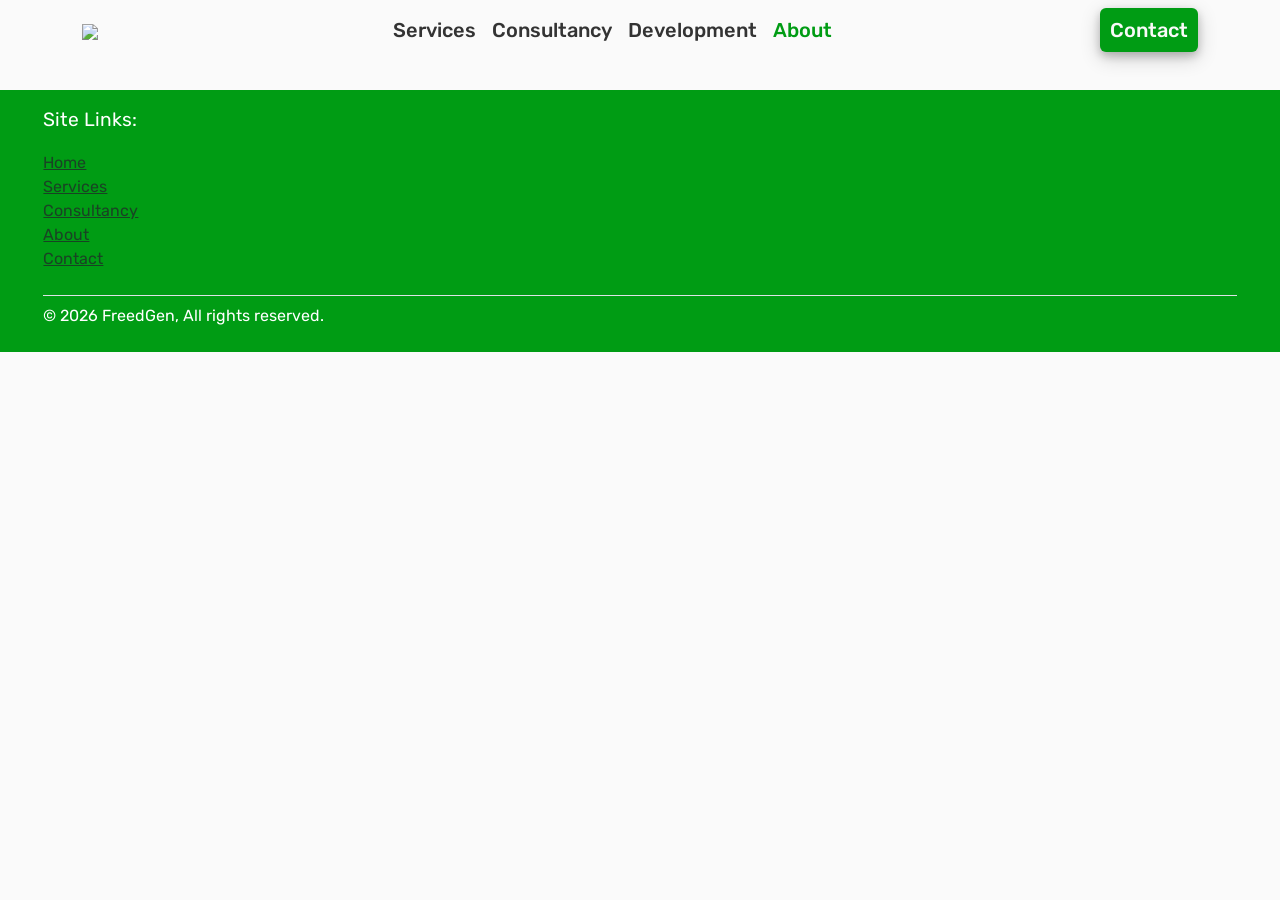
==== about.html @ 91f2dd70 "finish consultancy page" ====
<!doctype html>
<html lang="en">
    <head>
        <!-- Required meta tags -->
        <meta charset="utf-8" />
        <meta
            name="viewport"
            content="width=device-width, initial-scale=1, shrink-to-fit=no"
        />
        <meta
            name="description"
            content="A collaborative spell submission blog."
        />
        <!-- Bootstrap CSS -->

        <link
            href="https://cdn.jsdelivr.net/npm/bootstrap@5.0.2/dist/css/bootstrap.min.css"
            rel="stylesheet"
            integrity="sha384-EVSTQN3/azprG1Anm3QDgpJLIm9Nao0Yz1ztcQTwFspd3yD65VohhpuuCOmLASjC"
            crossorigin="anonymous"
        />
        <script
            src="https://cdn.jsdelivr.net/npm/bootstrap@5.0.2/dist/js/bootstrap.bundle.min.js"
            integrity="sha384-MrcW6ZMFYlzcLA8Nl+NtUVF0sA7MsXsP1UyJoMp4YLEuNSfAP+JcXn/tWtIaxVXM"
            crossorigin="anonymous"
        ></script>
        <!--Favicon-->
        <link
            rel="apple-touch-icon"
            sizes="180x180"
            href="static/images/apple-touch-icon.png"
        />
        <link
            rel="icon"
            type="image/png"
            sizes="32x32"
            href="static/images/favicon-32x32.png"
        />
        <link
            rel="icon"
            type="image/png"
            sizes="16x16"
            href="static/images/favicon-16x16.png"
        />
        <link rel="manifest" href="/site.webmanifest" />
        <!-- Google fonts-->
        <link rel="preconnect" href="https://fonts.googleapis.com" />
        <link rel="preconnect" href="https://fonts.gstatic.com" crossorigin />
        <link
            href="https://fonts.googleapis.com/css2?family=Irish+Grover&family=Old+Standard+TT:ital,wght@0,400;0,700;1,400&display=swap"
            rel="stylesheet"
        />
        <link rel="preconnect" href="https://fonts.googleapis.com" />
        <link rel="preconnect" href="https://fonts.gstatic.com" crossorigin />
        <link
            href="https://fonts.googleapis.com/css2?family=Rubik:ital,wght@0,300..900;1,300..900&display=swap"
            rel="stylesheet"
        />
        <!-- Custom CSS-->
        <link rel="stylesheet" href="assets/css/style.css" />

        <title>FreedGen</title>
    </head>
    <!-- SITE BODY -->
    <body>
        <header class="site-header">
            <!-- NAV BAR -->
            <nav id="navigation" class="navbar navbar-expand-md sticky-top">
                <div class="container">
                    <!-- LOGO -->
                    <a class="navbar-brand me-4" href="index.html">
                        <img
                            class="logo-img"
                            src="https://res.cloudinary.com/dfm2di4ln/image/upload/v1775483768/FreedGenLogo_hlcqdc.png"
                        />
                    </a>
                    <button
                        class="navbar-toggler"
                        type="button"
                        data-bs-toggle="collapse"
                        data-bs-target="#navbarToggle"
                    >
                        <span style="font-size: 2rem; color: #28a745">☰</span>
                    </button>
                    <!-- LEFT SIDE NAV -->
                    <div class="collapse navbar-collapse" id="navbarToggle">
                        <div class="navbar-nav me-auto h5">
                            <a class="nav-item nav-link" href="services.html"
                                >Services</a
                            >
                            <a class="nav-item nav-link" href="consultancy.html"
                                >Consultancy</a
                            >
                            <a class="nav-item nav-link" href="development.html"
                                >Development</a
                            >
                            <a class="nav-item nav-link current-page" href="about.html"
                                >About</a
                            >
                        </div>
                        <!-- RIGHT SIDE NAV -->
                        <div class="navbar-nav">
                            <a
                                href="contact.html"
                                class="contact-button text-decoration-none shadow-contact rounded h5 mx-auto my-auto"
                                >Contact</a
                            >
                        </div>
                    </div>
                </div>
            </nav>
        </header>

        

        <!-- FOOTER -->
        <div class="container" id="footer-container">
            <footer class="py-3 mx-auto" id="footer-container-secondary">
                <div class="row">
                    <div class="col-6 col-md-3 mb-3">
                        <!-- SITE LINKS -->
                        <p class="footer-link-heading">Site Links:</p>
                        <ul class="nav flex-column">
                            <li class="nav-item">
                                <a
                                    href="index.html"
                                    class="nav-link-footer p-0 text-body-secondary"
                                    >Home</a
                                >
                            </li>
                            <li class="nav-item">
                                <a
                                    href="services.html"
                                    class="nav-link-footer p-0 text-body-secondary"
                                    >Services</a
                                >
                            </li>
                            <li class="nav-item">
                                <a
                                    href="consultancy.html"
                                    class="nav-link-footer p-0 text-body-secondary"
                                    >Consultancy</a
                                >
                            </li>
                            <li class="nav-item">
                                <a
                                    href="about.html"
                                    class="nav-link-footer p-0 text-body-secondary"
                                    >About</a
                                >
                            </li>
                            <li class="nav-item">
                                <a
                                    href="contact.html"
                                    class="nav-link-footer p-0 text-body-secondary"
                                    >Contact</a
                                >
                            </li>
                        </ul>
                    </div>

                    <!-- SOCIAL MEDIA LINKS -->
                    <div class="col-md-3 offset-md-6 mb-3">
                        <ul class="list-unstyled d-flex mx-2" id="social-icons">
                            <li class="m-3">
                                <a
                                    href="https://facebook.com/"
                                    target="_blank"
                                    rel="noopener"
                                    aria-label="Facebook"
                                >
                                    <i class="fa-brands fa-facebook"></i
                                ></a>
                            </li>
                            <li class="m-3">
                                <a
                                    href="https://twitter.com/"
                                    target="_blank"
                                    aria-label="Twitter"
                                >
                                    <i class="fa-brands fa-x-twitter"></i
                                ></a>
                            </li>
                            <li class="m-3">
                                <a
                                    href="https://instagram.com/"
                                    target="_blank"
                                    aria-label="Visit our Instagram page (opens in a new tab)"
                                >
                                    <i class="fa-brands fa-instagram"></i
                                ></a>
                            </li>
                        </ul>
                    </div>
                </div>
                <!-- COPYRIGHT -->
                <div
                    class="d-flex flex-column flex-sm-row justify-content-between py-2 my-2 border-top"
                    id="footer-container-last"
                >
                    <p>&copy; 2026 FreedGen, All rights reserved.</p>
                </div>
            </footer>
        </div>

        <!-- jQuery first, then Popper.js, then Bootstrap JS -->
        
        <script src="assets/js/home.js"></script>
        <!-- FONT AWESOME SCRIPT -->
        <script
            src="https://kit.fontawesome.com/f514539dfd.js"
            crossorigin="anonymous"
        ></script>
    </body>
</html>
---- assets/css/style.css ----
/* ------ Base styling ------ */
body {
  min-height: 100vh;
  display: flex;
  flex-direction: column;
  background: #fafafa;
  color: #333333;
  font-family: "rubik", sans-serif;
}

.current-page {
  color: #009C14 !important;
}

.shadow-effect {
  box-shadow: 0 4px 8px 0 rgba(0, 0, 0, 0.4), 0 6px 20px 0 rgba(0, 0, 0, 0.19);
}

.shadow-contact {
  box-shadow: 0 4px 8px 0 rgba(0, 0, 0, 0.2), 0 6px 20px 0 rgba(0, 0, 0, 0.19);
}

.navbar-brand {
  width: 25%;
}

.logo-img {
    width: 100%;
    height: auto;
}

.logo-img:hover {
    transform: translateY(-2px);
}

@media (max-width: 768px) {
  .navbar-brand {
    width: 75%;   /* make it wider */
    max-width: 100%;
  }
}

.navbar-toggler {
    color:#009C14;
}

main {
  flex-grow: 1;
}

/* -------- Nav bar -------- */
#navigation {
  background-color: #fafafa;
}

ul {
  margin: 0;
}

.site-header .navbar-nav .nav-link {
  color: #333333;
}

.site-header .navbar-nav .nav-link:hover {
  color: #009C14;
}

.nav-link.active {
  text-decoration: underline;
}

.white-text {
  color: #333333;
}

/* -------- BUTTONS ---------- */
.contact-button, .request-button {
    background-color: #009C14;
    color: #fafafa;
    border: none;
    padding: 10px;
}

.request-button:hover, .contact-button:hover {
  background-color: #218838;
  transform: translateY(-2px);
  text-decoration: none;
  color: #fafafa;
}

.service-button {
    background-color: #333333;
    border: none;
    padding: 10px;
    color: #fafafa;

}

.service-button:hover {
    background-color: #2b2b2b;
    transform: translateY(-2px);
    text-decoration: none;
    color: #fafafa;
}


/* -------- PAGE TITLES -------- */
.blog-title,
.about-title,
.home-title,
.user-posts-title {
  font-size: 1.6rem;
}

/* -------- HOME PAGE -------- */

/* Slideshow container */
.slideshow-container {

  position: relative;
}

/* Hide the images by default */
.mySlides {
  display: none;
}

.hero-img-wrapper {
    position: relative;
    width: 100%;
    height: 40vh;
    overflow: hidden; /* 🔥 prevents spill */
}


.overlay {
  position: absolute;
  top: 0;
  bottom: 0;
  left: 0;
  right: 0;
  height: 100%;
  width: 100%;
  transition: .3s ease;
  background-color: rgba(0, 0, 0, 0.5);
}

.overlay-2 {
  position: absolute;
  top: 0;
  left: 0;

  height: 100%;
  width: 100%;
  background-color: rgba(0, 0, 0, 0.5);
}

.mySlides img {
  aspect-ratio: initial;
  overflow: hidden;
  object-fit: cover;
}

.fade {
  top: 0;
  -webkit-animation-name: fade;
  -webkit-animation-iteration-count: infinite;
  -webkit-animation-duration: 6s;
  animation-name: fade;
  animation-iteration-count: infinite;
  animation-duration: 6s;
}

@keyframes fade {
  0% {
    opacity: .6;
  }

  20% {
    opacity: 1;
  }

  33% {
    opacity: 1;
  }

  53% {
    opacity: 1;
  }

  100% {
    opacity: .5;
  }
}

/* Text overlay */
.welcome-text {
  color: #fafafa;
  text-align: center;
  position: absolute;
  top: 40%;
  left: 50%;
  transform: translate(-50%, -50%);
}

.hero-text {
    position: absolute;
    top: 50%;
    left: 50%;
    transform: translate(-50%, -50%) translateY(20px);

    color: white;
    text-align: center;

    opacity: 0;
    animation: fadeSlideUp 1.2s ease forwards;
    animation-delay: 0.5s;
}

/* Optional: style text */
.hero-text h2 {
    font-size: 2rem;
    font-weight: 600;
}

.hero-text p {
    font-size: 1.2rem;
    opacity: 0.9;
}

/* Animation */
@keyframes fadeSlideUp {
    to {
        opacity: 1;
        transform: translate(-50%, -50%) translateY(0);
    }
}

.welcome-text h2 {
  font-size: 38px;
}

.welcome-text p {
  font-size: 24px;
}

@media (max-width: 768px) {
  .welcome-text h2 {
    font-size: 6vw;   /* scales with screen width */
  }

  .welcome-text p {
    font-size: 4vw;
  }
}

.welcome-text a {
  text-decoration: none;
  color: #fafafa;
}

.welcome-text a:hover {
  color: #009C14;
}

/* ----------GALLERY ---------------*/

.gallery-img {
  width: 100%;
  height: 200px;          /* fixed height */
  object-fit: cover;      /* crops image without stretching */
  display: block;
  transition: transform 0.3s ease, z-index 0s;
  position: relative;     /* needed for z-index */
  z-index: 0;             /* base layer */
}

.gallery-img:hover {
  transform: scale(1.3); /* zoom in */
  z-index: 10;             /* bring to top on hover */
}

/* -------- CONSULTANCY PAGE -------- */

.card-container {
  background-color: rgba(51, 51, 51, 0.7);
}

.card-container h2 {
  color:#fafafa;
}

/* -------- ABOUT PAGE -------- */

/* Flip card styling */
.flip-card {
  background-color: transparent;
  width: inherit;
  height: 400px;
  perspective: 1000px;
}

/* This container is needed to position the front and back side */
.flip-card-inner {
  position: relative;
  width: inherit;
  height: 100%;
  text-align: center;
  transition: transform 0.8s;
  transform-style: preserve-3d;
}

/* Do an horizontal flip when you move the mouse over */
.flip-card:hover .flip-card-inner {
  transform: rotateY(180deg);
}

/* Position the front and back side */
.flip-card-front,
.flip-card-back {
  position: absolute;
  width: inherit;
  height: 100%;
  -webkit-backface-visibility: hidden;
  /* Safari */
  backface-visibility: hidden;
}

/* Style the front side (fallback if image is missing) */
.flip-card-front {
  color: black;
}

/* Style the back side */
.flip-card-back {
  background-color: rgb(146, 61, 67);
  color: white;
  transform: rotateY(180deg);
  height: 100%;
  align-content: space-around;
  width: 80%;
  margin: 0 10% 0 10%;
}

.flip-card-back h2 {
  font-size: 22px;
}

.flip-card-back p {
  font-size: 14px;
}

/* -------- BLOG PAGE -------- */
.content-section,
.blog-content-section {
  background: rgb(255, 211, 211);
  padding: 10px 20px;
  border: 1px solid #dddddd;
  border-radius: 3px;
  margin-bottom: 20px;
}

.blog-content-section {
  min-height: 95%;
}

.blog-photo {
  object-fit: cover;
  overflow: hidden;
}

.article-title {
  color: #333333;
  font-size: 20px;
}

a.article-title:hover {
  color: #993e50;
  text-decoration: none;
}

.pagination-buttons {
  background-color: #6e2937;
  color: #fafafa;
}

.pagination-buttons:hover {
  background-color: rgb(161, 97, 102);
  color: #fafafa;
}

/* Blog content */
.article-content {
  white-space: pre-line;
}

.article-metadata {
  padding-bottom: 1px;
}

.article-metadata a:hover {
  text-decoration: none;
}

/* -------- REGISTER PAGE -------- */
#hint_id_username,
#hint_id_password1,
#hint_id_password2 {
  color: black !important;
}

.member-text a {
  color: rgb(160, 31, 85);
  text-decoration: underline;
}

/* -------- POST DETAIL -------- */
/* user profile image */
.account-img {
  height: 125px;
  width: 125px;
  object-fit: cover;
  overflow: hidden;
}

.blog-post-image {
  object-fit: cover;
  overflow: hidden;
  width: 60vh;
  height: 100%;
}

.author-text {
  color: blue;
}

.back-text {
  background-color: #6e2937;
}

.back-text a {
  color: white;
}

.back-text a:hover {
  color: #6e2937;
}

.back-text:hover {
  background-color: #f3baba;
}

.blog-content-text {
  max-width: 100%;
}



/* Hides form until button is clicked */
#update-form {
  display: none;
}

#update-btn:hover {
  background-color: rgb(146, 61, 67);
  color: #fafafa;
}

/* Button to submit changes */
.submit-btn:hover {
  background-color: rgb(161, 97, 102);
  color: #fafafa;
}

.submit-btn {
  background-color: rgb(146, 61, 67);
  color: #fafafa;
}

/* -------- FOOTER -------- */
#footer-container {
  background-color: #009C14;
  color: #fff;
  max-width: 100%;
  margin-top: 30px;
}

#footer-container-secondary {
  padding-bottom: 0 !important;
  max-width: 95%;
}

#footer-container-last {
  align-items: center;
  margin-bottom: 0 !important;
}

.footer-link-heading {
  font-size: 1.2rem;
}

.nav-link-footer {
  color: #fafafa;
}

.nav-link-footer:hover {
  color: #fafafa;
}

/* Social media links */
#social-icons li {
  font-size: 2rem;
  color: #fafafa;
}

#social-icons li a i {
  color: #fafafa;
}

#social-icons li a:hover {
  color: #aaaaaa;
}
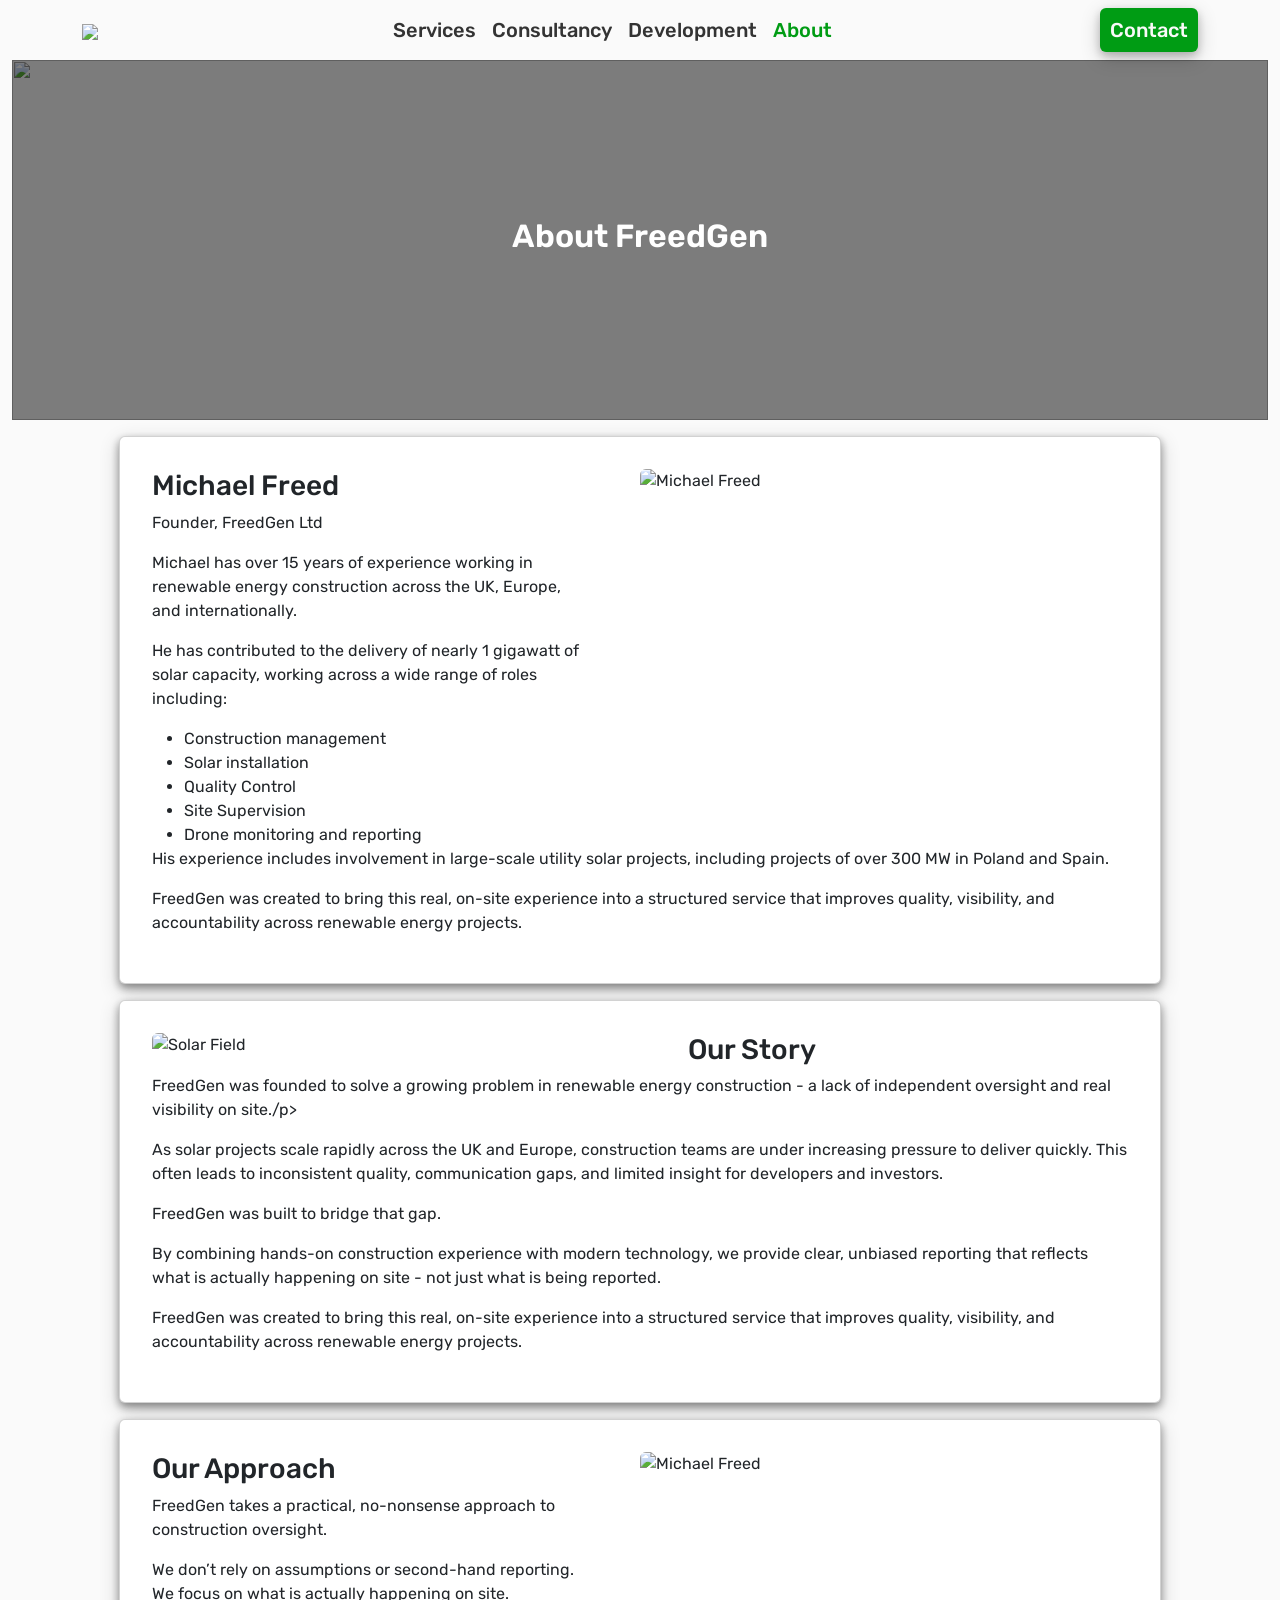
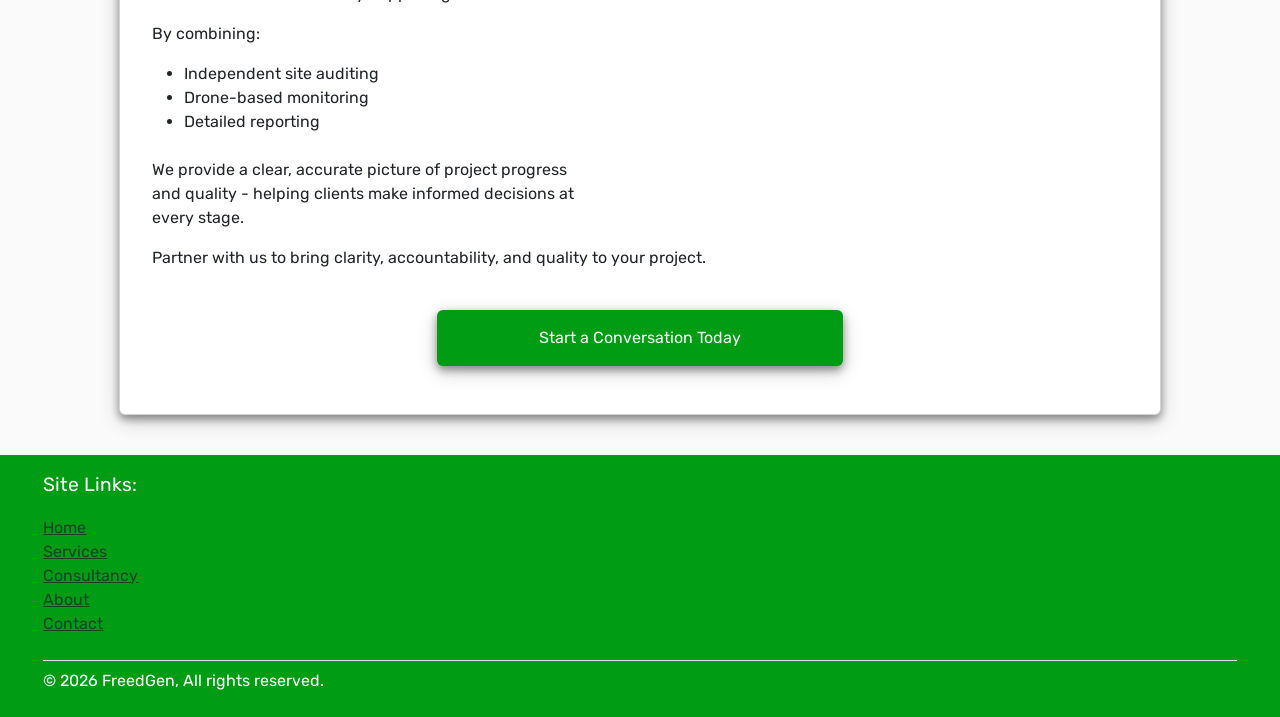
==== commit b21a2f6c: "about page" ====
--- a/about.html
+++ b/about.html
@@ -1,215 +1,300 @@
 <!doctype html>
 <html lang="en">
-    <head>
-        <!-- Required meta tags -->
-        <meta charset="utf-8" />
-        <meta
-            name="viewport"
-            content="width=device-width, initial-scale=1, shrink-to-fit=no"
-        />
-        <meta
-            name="description"
-            content="A collaborative spell submission blog."
-        />
-        <!-- Bootstrap CSS -->
-
-        <link
-            href="https://cdn.jsdelivr.net/npm/bootstrap@5.0.2/dist/css/bootstrap.min.css"
-            rel="stylesheet"
-            integrity="sha384-EVSTQN3/azprG1Anm3QDgpJLIm9Nao0Yz1ztcQTwFspd3yD65VohhpuuCOmLASjC"
-            crossorigin="anonymous"
-        />
-        <script
-            src="https://cdn.jsdelivr.net/npm/bootstrap@5.0.2/dist/js/bootstrap.bundle.min.js"
-            integrity="sha384-MrcW6ZMFYlzcLA8Nl+NtUVF0sA7MsXsP1UyJoMp4YLEuNSfAP+JcXn/tWtIaxVXM"
-            crossorigin="anonymous"
-        ></script>
-        <!--Favicon-->
-        <link
-            rel="apple-touch-icon"
-            sizes="180x180"
-            href="static/images/apple-touch-icon.png"
-        />
-        <link
-            rel="icon"
-            type="image/png"
-            sizes="32x32"
-            href="static/images/favicon-32x32.png"
-        />
-        <link
-            rel="icon"
-            type="image/png"
-            sizes="16x16"
-            href="static/images/favicon-16x16.png"
-        />
-        <link rel="manifest" href="/site.webmanifest" />
-        <!-- Google fonts-->
-        <link rel="preconnect" href="https://fonts.googleapis.com" />
-        <link rel="preconnect" href="https://fonts.gstatic.com" crossorigin />
-        <link
-            href="https://fonts.googleapis.com/css2?family=Irish+Grover&family=Old+Standard+TT:ital,wght@0,400;0,700;1,400&display=swap"
-            rel="stylesheet"
-        />
-        <link rel="preconnect" href="https://fonts.googleapis.com" />
-        <link rel="preconnect" href="https://fonts.gstatic.com" crossorigin />
-        <link
-            href="https://fonts.googleapis.com/css2?family=Rubik:ital,wght@0,300..900;1,300..900&display=swap"
-            rel="stylesheet"
-        />
-        <!-- Custom CSS-->
-        <link rel="stylesheet" href="assets/css/style.css" />
-
-        <title>FreedGen</title>
-    </head>
-    <!-- SITE BODY -->
-    <body>
-        <header class="site-header">
-            <!-- NAV BAR -->
-            <nav id="navigation" class="navbar navbar-expand-md sticky-top">
-                <div class="container">
-                    <!-- LOGO -->
-                    <a class="navbar-brand me-4" href="index.html">
-                        <img
-                            class="logo-img"
-                            src="https://res.cloudinary.com/dfm2di4ln/image/upload/v1775483768/FreedGenLogo_hlcqdc.png"
-                        />
-                    </a>
-                    <button
-                        class="navbar-toggler"
-                        type="button"
-                        data-bs-toggle="collapse"
-                        data-bs-target="#navbarToggle"
-                    >
-                        <span style="font-size: 2rem; color: #28a745">☰</span>
-                    </button>
-                    <!-- LEFT SIDE NAV -->
-                    <div class="collapse navbar-collapse" id="navbarToggle">
-                        <div class="navbar-nav me-auto h5">
-                            <a class="nav-item nav-link" href="services.html"
-                                >Services</a
-                            >
-                            <a class="nav-item nav-link" href="consultancy.html"
-                                >Consultancy</a
-                            >
-                            <a class="nav-item nav-link" href="development.html"
-                                >Development</a
-                            >
-                            <a class="nav-item nav-link current-page" href="about.html"
-                                >About</a
-                            >
+
+<head>
+    <!-- Required meta tags -->
+    <meta charset="utf-8" />
+    <meta name="viewport" content="width=device-width, initial-scale=1, shrink-to-fit=no" />
+    <meta name="description" content="A collaborative spell submission blog." />
+    <!-- Bootstrap CSS -->
+
+    <link href="https://cdn.jsdelivr.net/npm/bootstrap@5.0.2/dist/css/bootstrap.min.css" rel="stylesheet"
+        integrity="sha384-EVSTQN3/azprG1Anm3QDgpJLIm9Nao0Yz1ztcQTwFspd3yD65VohhpuuCOmLASjC" crossorigin="anonymous" />
+    <script src="https://cdn.jsdelivr.net/npm/bootstrap@5.0.2/dist/js/bootstrap.bundle.min.js"
+        integrity="sha384-MrcW6ZMFYlzcLA8Nl+NtUVF0sA7MsXsP1UyJoMp4YLEuNSfAP+JcXn/tWtIaxVXM"
+        crossorigin="anonymous"></script>
+    <!--Favicon-->
+    <link rel="apple-touch-icon" sizes="180x180" href="static/images/apple-touch-icon.png" />
+    <link rel="icon" type="image/png" sizes="32x32" href="static/images/favicon-32x32.png" />
+    <link rel="icon" type="image/png" sizes="16x16" href="static/images/favicon-16x16.png" />
+    <link rel="manifest" href="/site.webmanifest" />
+    <!-- Google fonts-->
+    <link rel="preconnect" href="https://fonts.googleapis.com" />
+    <link rel="preconnect" href="https://fonts.gstatic.com" crossorigin />
+    <link
+        href="https://fonts.googleapis.com/css2?family=Irish+Grover&family=Old+Standard+TT:ital,wght@0,400;0,700;1,400&display=swap"
+        rel="stylesheet" />
+    <link rel="preconnect" href="https://fonts.googleapis.com" />
+    <link rel="preconnect" href="https://fonts.gstatic.com" crossorigin />
+    <link href="https://fonts.googleapis.com/css2?family=Rubik:ital,wght@0,300..900;1,300..900&display=swap"
+        rel="stylesheet" />
+    <!-- Custom CSS-->
+    <link rel="stylesheet" href="assets/css/style.css" />
+
+    <title>FreedGen</title>
+</head>
+<!-- SITE BODY -->
+
+<body>
+    <header class="site-header">
+        <!-- NAV BAR -->
+        <nav id="navigation" class="navbar navbar-expand-md sticky-top">
+            <div class="container">
+                <!-- LOGO -->
+                <a class="navbar-brand me-4" href="index.html">
+                    <img class="logo-img"
+                        src="https://res.cloudinary.com/dfm2di4ln/image/upload/v1775483768/FreedGenLogo_hlcqdc.png" />
+                </a>
+                <button class="navbar-toggler" type="button" data-bs-toggle="collapse" data-bs-target="#navbarToggle">
+                    <span style="font-size: 2rem; color: #28a745">☰</span>
+                </button>
+                <!-- LEFT SIDE NAV -->
+                <div class="collapse navbar-collapse" id="navbarToggle">
+                    <div class="navbar-nav me-auto h5">
+                        <a class="nav-item nav-link" href="services.html">Services</a>
+                        <a class="nav-item nav-link" href="consultancy.html">Consultancy</a>
+                        <a class="nav-item nav-link" href="development.html">Development</a>
+                        <a class="nav-item nav-link current-page" href="about.html">About</a>
+                    </div>
+                    <!-- RIGHT SIDE NAV -->
+                    <div class="navbar-nav">
+                        <a href="contact.html"
+                            class="contact-button text-decoration-none shadow-contact rounded h5 mx-auto my-auto">Contact</a>
+                    </div>
+                </div>
+            </div>
+        </nav>
+    </header>
+    <div class="container-fluid">
+        <div class="row g-0 mb-3">
+            <div class="col hero-img-wrapper">
+                <img aria-label="solar panel field" loading="lazy" alt=""
+                    src="https://res.cloudinary.com/dfm2di4ln/image/upload/v1775764118/dji_fly_20241028_133518_903_1730122526460_photo_optimized_ymj44g.jpg"
+                    style="width: 100%; height: 40vh; object-fit: cover" />
+                <div class="overlay-2"></div>
+                <div class="col-10 text-center mx-auto hero-text">
+                    <h2>About FreedGen</h2>
+                </div>
+            </div>
+        </div>
+
+        <div class="row">
+            <div class="col col-md-10 mx-auto">
+
+                <div class="card mb-3 mx-auto p-3 shadow-effect">
+
+                    <div class="card-body">
+
+                        <img src="https://res.cloudinary.com/dfm2di4ln/image/upload/v1775813178/WhatsApp_Image_2026-03-19_at_21.58.02_lwzjws.jpg"
+                            class="float-md-end w-100 img-half-md d-block mx-auto mx-md-0 ms-md-5 mb-3 rounded"
+                            alt="Michael Freed" style="object-fit: cover; height: 40vh;">
+
+                        <h3 class="card-title">Michael Freed</h3>
+                        <p class="card-text">Founder, FreedGen Ltd</p>
+
+                        <p class="card-text">
+                            Michael has over 15 years of experience working in renewable energy
+                            construction across the UK, Europe, and internationally.
+                        </p>
+
+                        <p class="card-text">
+                            He has contributed to the delivery of nearly 1 gigawatt of solar capacity,
+                            working across a wide range of roles including:
+                        </p>
+
+                        <ul>
+                            <li>Construction management</li>
+                            <li>Solar installation</li>
+                            <li>Quality Control</li>
+                            <li>Site Supervision</li>
+                            <li>Drone monitoring and reporting</li>
+                        </ul>
+
+                        <p class="card-text">
+                            His experience includes involvement in large-scale utility solar projects,
+                            including projects of over 300 MW in Poland and Spain.
+                        </p>
+
+                        <p class="card-text">
+                            FreedGen was created to bring this real, on-site experience into a structured
+                            service that improves quality, visibility, and accountability across renewable
+                            energy projects.
+                        </p>
+
+                        <!-- Clear float so card wraps properly -->
+                        <div class="clearfix"></div>
+
+                    </div>
+                </div>
+            </div>
+        </div>
+
+
+        <div class="row">
+            <div class="col col-md-10 mx-auto">
+
+                <div class="card mb-3 mx-auto p-3 shadow-effect">
+
+                    <div class="card-body">
+
+                        <img src="https://res.cloudinary.com/dfm2di4ln/image/upload/v1775764164/dji_fly_20241031_090250_954_1730365379528_photo_optimized_tjhkif.jpg"
+                            class="float-md-start float-none img-half-md d-block mx-auto mx-md-0 me-md-5 mb-3 rounded"
+                            alt="Solar Field" width="300">
+
+                        <h3 class="card-title">Our Story</h3>
+                        <p class="card-text">FreedGen was founded to solve a growing problem in renewable energy
+                            construction - a lack of independent oversight and real visibility on site./p>
+
+                        <p class="card-text">
+                            As solar projects scale rapidly across the UK and Europe, construction teams are under
+                            increasing pressure to deliver quickly. This often leads to inconsistent quality,
+                            communication
+                            gaps, and limited insight for developers and investors.
+                        </p>
+
+                        <p class="card-text">
+                            FreedGen was built to bridge that gap.
+                        </p>
+
+                        <p class="card-text">
+                            By combining hands-on construction experience with modern technology, we provide clear,
+                            unbiased
+                            reporting that reflects what is actually happening on site - not just what is being
+                            reported.
+                        </p>
+
+                        <p class="card-text">
+                            FreedGen was created to bring this real, on-site experience into a structured
+                            service that improves quality, visibility, and accountability across renewable
+                            energy projects.
+                        </p>
+
+                        <!-- Clear float so card wraps properly -->
+                        <div class="clearfix"></div>
+
+                    </div>
+                </div>
+            </div>
+        </div>
+        <div class="row mb-4">
+            <div class="col col-md-10 mx-auto">
+
+                <div class="card mb-3 mx-auto p-3 shadow-effect">
+
+                    <div class="card-body">
+
+                        <img src="https://res.cloudinary.com/dfm2di4ln/image/upload/v1775764118/dji_fly_20241028_133518_903_1730122526460_photo_optimized_ymj44g.jpg"
+                            class="float-md-end w-100 img-half-md d-block mx-auto mx-md-0 ms-md-5 mb-3 rounded"
+                            alt="Michael Freed" style="object-fit: cover; height: 40vh;">
+
+
+                        <h3 class="card-title">Our Approach</h3>
+                        <p class="card-text">FreedGen takes a practical, no-nonsense approach to construction oversight.
+                        </p>
+
+                        <p class="card-text">
+                            We don’t rely on assumptions or second-hand reporting.
+                            We focus on what is actually happening on site.</p>
+
+                        <p class="card-text">
+                            By combining:
+                        </p>
+
+                        <ul>
+                            <li>Independent site auditing</li>
+                            <li>Drone-based monitoring</li>
+                            <li>Detailed reporting</li>
+
+                        </ul>
+                        <br>
+
+                        <p class="card-text">
+                            We provide a clear, accurate picture of project progress and quality - helping clients make
+                            informed decisions at every stage.
+                        </p>
+
+                        <p class="card-text">
+                            Partner with us to bring clarity, accountability, and quality to your project.
+                        </p>
+                        <br>
+
+                        <!-- Clear float so card wraps properly -->
+
+                        <div class="col-10 mx-auto">
+                            <a href="contact.html"
+                                class="request-button text-decoration-none shadow-effect rounded w-50 d-block text-center mx-auto mb-3 py-3">
+                                Start a Conversation Today
+                        </a>
                         </div>
-                        <!-- RIGHT SIDE NAV -->
-                        <div class="navbar-nav">
-                            <a
-                                href="contact.html"
-                                class="contact-button text-decoration-none shadow-contact rounded h5 mx-auto my-auto"
-                                >Contact</a
-                            >
-                        </div>
-                    </div>
-                </div>
-            </nav>
-        </header>
-
-        
-
-        <!-- FOOTER -->
-        <div class="container" id="footer-container">
-            <footer class="py-3 mx-auto" id="footer-container-secondary">
-                <div class="row">
-                    <div class="col-6 col-md-3 mb-3">
-                        <!-- SITE LINKS -->
-                        <p class="footer-link-heading">Site Links:</p>
-                        <ul class="nav flex-column">
-                            <li class="nav-item">
-                                <a
-                                    href="index.html"
-                                    class="nav-link-footer p-0 text-body-secondary"
-                                    >Home</a
-                                >
-                            </li>
-                            <li class="nav-item">
-                                <a
-                                    href="services.html"
-                                    class="nav-link-footer p-0 text-body-secondary"
-                                    >Services</a
-                                >
-                            </li>
-                            <li class="nav-item">
-                                <a
-                                    href="consultancy.html"
-                                    class="nav-link-footer p-0 text-body-secondary"
-                                    >Consultancy</a
-                                >
-                            </li>
-                            <li class="nav-item">
-                                <a
-                                    href="about.html"
-                                    class="nav-link-footer p-0 text-body-secondary"
-                                    >About</a
-                                >
-                            </li>
-                            <li class="nav-item">
-                                <a
-                                    href="contact.html"
-                                    class="nav-link-footer p-0 text-body-secondary"
-                                    >Contact</a
-                                >
-                            </li>
-                        </ul>
-                    </div>
-
-                    <!-- SOCIAL MEDIA LINKS -->
-                    <div class="col-md-3 offset-md-6 mb-3">
-                        <ul class="list-unstyled d-flex mx-2" id="social-icons">
-                            <li class="m-3">
-                                <a
-                                    href="https://facebook.com/"
-                                    target="_blank"
-                                    rel="noopener"
-                                    aria-label="Facebook"
-                                >
-                                    <i class="fa-brands fa-facebook"></i
-                                ></a>
-                            </li>
-                            <li class="m-3">
-                                <a
-                                    href="https://twitter.com/"
-                                    target="_blank"
-                                    aria-label="Twitter"
-                                >
-                                    <i class="fa-brands fa-x-twitter"></i
-                                ></a>
-                            </li>
-                            <li class="m-3">
-                                <a
-                                    href="https://instagram.com/"
-                                    target="_blank"
-                                    aria-label="Visit our Instagram page (opens in a new tab)"
-                                >
-                                    <i class="fa-brands fa-instagram"></i
-                                ></a>
-                            </li>
-                        </ul>
-                    </div>
-                </div>
-                <!-- COPYRIGHT -->
-                <div
-                    class="d-flex flex-column flex-sm-row justify-content-between py-2 my-2 border-top"
-                    id="footer-container-last"
-                >
-                    <p>&copy; 2026 FreedGen, All rights reserved.</p>
-                </div>
-            </footer>
+
+                    </div>
+                </div>
+            </div>
         </div>
 
-        <!-- jQuery first, then Popper.js, then Bootstrap JS -->
-        
-        <script src="assets/js/home.js"></script>
-        <!-- FONT AWESOME SCRIPT -->
-        <script
-            src="https://kit.fontawesome.com/f514539dfd.js"
-            crossorigin="anonymous"
-        ></script>
-    </body>
-</html>
+    </div>
+
+
+
+
+    <!-- FOOTER -->
+    <div class="container" id="footer-container">
+        <footer class="py-3 mx-auto" id="footer-container-secondary">
+            <div class="row">
+                <div class="col-6 col-md-3 mb-3">
+                    <!-- SITE LINKS -->
+                    <p class="footer-link-heading">Site Links:</p>
+                    <ul class="nav flex-column">
+                        <li class="nav-item">
+                            <a href="index.html" class="nav-link-footer p-0 text-body-secondary">Home</a>
+                        </li>
+                        <li class="nav-item">
+                            <a href="services.html" class="nav-link-footer p-0 text-body-secondary">Services</a>
+                        </li>
+                        <li class="nav-item">
+                            <a href="consultancy.html" class="nav-link-footer p-0 text-body-secondary">Consultancy</a>
+                        </li>
+                        <li class="nav-item">
+                            <a href="about.html" class="nav-link-footer p-0 text-body-secondary">About</a>
+                        </li>
+                        <li class="nav-item">
+                            <a href="contact.html" class="nav-link-footer p-0 text-body-secondary">Contact</a>
+                        </li>
+                    </ul>
+                </div>
+
+                <!-- SOCIAL MEDIA LINKS -->
+                <div class="col-md-3 offset-md-6 mb-3">
+                    <ul class="list-unstyled d-flex mx-2" id="social-icons">
+                        <li class="m-3">
+                            <a href="https://facebook.com/" target="_blank" rel="noopener" aria-label="Facebook">
+                                <i class="fa-brands fa-facebook"></i></a>
+                        </li>
+                        <li class="m-3">
+                            <a href="https://twitter.com/" target="_blank" aria-label="Twitter">
+                                <i class="fa-brands fa-x-twitter"></i></a>
+                        </li>
+                        <li class="m-3">
+                            <a href="https://instagram.com/" target="_blank"
+                                aria-label="Visit our Instagram page (opens in a new tab)">
+                                <i class="fa-brands fa-instagram"></i></a>
+                        </li>
+                    </ul>
+                </div>
+            </div>
+            <!-- COPYRIGHT -->
+            <div class="d-flex flex-column flex-sm-row justify-content-between py-2 my-2 border-top"
+                id="footer-container-last">
+                <p>&copy; 2026 FreedGen, All rights reserved.</p>
+            </div>
+        </footer>
+    </div>
+
+    <!-- jQuery first, then Popper.js, then Bootstrap JS -->
+
+    <script src="assets/js/home.js"></script>
+    <!-- FONT AWESOME SCRIPT -->
+    <script src="https://kit.fontawesome.com/f514539dfd.js" crossorigin="anonymous"></script>
+</body>
+
+</html>
--- a/assets/css/style.css
+++ b/assets/css/style.css
@@ -290,199 +290,137 @@
   color:#fafafa;
 }
 
-/* -------- ABOUT PAGE -------- */
-
-/* Flip card styling */
+/* -------- SERVICES PAGE -------- */
+
+
 .flip-card {
   background-color: transparent;
-  width: inherit;
   height: 400px;
   perspective: 1000px;
 }
 
-/* This container is needed to position the front and back side */
 .flip-card-inner {
   position: relative;
-  width: inherit;
+  width: 100%;
   height: 100%;
-  text-align: center;
   transition: transform 0.8s;
   transform-style: preserve-3d;
 }
 
-/* Do an horizontal flip when you move the mouse over */
 .flip-card:hover .flip-card-inner {
   transform: rotateY(180deg);
 }
 
-/* Position the front and back side */
 .flip-card-front,
 .flip-card-back {
   position: absolute;
-  width: inherit;
+  inset: 0;
+  box-sizing: border-box;
+  -webkit-backface-visibility: hidden;
+  backface-visibility: hidden;
+  border-radius: 0.375rem;
+  overflow: hidden;
+}
+
+.flip-card-front { 
+  display: flex;
+  align-items: center;
+  justify-content: center;
+}
+
+.flip-card-front img {
+  width: 100%;
   height: 100%;
-  -webkit-backface-visibility: hidden;
-  /* Safari */
-  backface-visibility: hidden;
-}
-
-/* Style the front side (fallback if image is missing) */
-.flip-card-front {
-  color: black;
-}
-
-/* Style the back side */
+  object-fit: contain;  
+  display: block;
+}
+
 .flip-card-back {
-  background-color: rgb(146, 61, 67);
+  background-color: #076934;
   color: white;
   transform: rotateY(180deg);
-  height: 100%;
-  align-content: space-around;
-  width: 80%;
-  margin: 0 10% 0 10%;
-}
-
-.flip-card-back h2 {
-  font-size: 22px;
-}
-
-.flip-card-back p {
-  font-size: 14px;
-}
-
-/* -------- BLOG PAGE -------- */
-.content-section,
-.blog-content-section {
-  background: rgb(255, 211, 211);
-  padding: 10px 20px;
-  border: 1px solid #dddddd;
-  border-radius: 3px;
-  margin-bottom: 20px;
-}
-
-.blog-content-section {
-  min-height: 95%;
-}
-
-.blog-photo {
-  object-fit: cover;
-  overflow: hidden;
-}
-
-.article-title {
-  color: #333333;
-  font-size: 20px;
-}
-
-a.article-title:hover {
-  color: #993e50;
-  text-decoration: none;
-}
-
-.pagination-buttons {
-  background-color: #6e2937;
-  color: #fafafa;
-}
-
-.pagination-buttons:hover {
-  background-color: rgb(161, 97, 102);
-  color: #fafafa;
-}
-
-/* Blog content */
-.article-content {
-  white-space: pre-line;
-}
-
-.article-metadata {
-  padding-bottom: 1px;
-}
-
-.article-metadata a:hover {
-  text-decoration: none;
-}
-
-/* -------- REGISTER PAGE -------- */
-#hint_id_username,
-#hint_id_password1,
-#hint_id_password2 {
-  color: black !important;
-}
-
-.member-text a {
-  color: rgb(160, 31, 85);
-  text-decoration: underline;
-}
-
-/* -------- POST DETAIL -------- */
-/* user profile image */
-.account-img {
-  height: 125px;
-  width: 125px;
-  object-fit: cover;
-  overflow: hidden;
-}
-
-.blog-post-image {
-  object-fit: cover;
-  overflow: hidden;
-  width: 60vh;
-  height: 100%;
-}
-
-.author-text {
-  color: blue;
-}
-
-.back-text {
-  background-color: #6e2937;
-}
-
-.back-text a {
-  color: white;
-}
-
-.back-text a:hover {
-  color: #6e2937;
-}
-
-.back-text:hover {
-  background-color: #f3baba;
-}
-
-.blog-content-text {
-  max-width: 100%;
-}
-
-
-
-/* Hides form until button is clicked */
-#update-form {
-  display: none;
-}
-
-#update-btn:hover {
-  background-color: rgb(146, 61, 67);
-  color: #fafafa;
-}
-
-/* Button to submit changes */
-.submit-btn:hover {
-  background-color: rgb(161, 97, 102);
-  color: #fafafa;
-}
-
-.submit-btn {
-  background-color: rgb(146, 61, 67);
-  color: #fafafa;
-}
+  padding: 1rem;
+  overflow: auto;
+} 
+
+/* -------- DEVELOPMENT PAGE -------- */
+
+.card-container-dev {
+  background-color: rgba(218, 215, 215, 0.656);
+}
+
+/* -------- CONTACT PAGE -------- */
+.hero-img-wrapper-contact {
+    position: relative;
+    background-image: url("https://res.cloudinary.com/dfm2di4ln/image/upload/v1776172056/dji_fly_20241111_103246_142_1731321173987_photo_optimized_ttvy2w.jpg");
+    background-size: cover;
+    background-position: center;
+    min-height: 100vh;
+    padding: 80px 0 60px;
+   
+}
+
+.hero-text-contact {
+    position: relative;
+    color: white;
+    text-align: center;
+    opacity: 0;
+    transform: translateY(20px);
+    animation: contactFadeUp 1.2s ease forwards;
+    animation-delay: 0.5s;
+    margin-bottom: 2rem;
+    z-index: 3;
+}
+
+@keyframes contactFadeUp {
+    to {
+        opacity: 1;
+        transform: translateY(0);
+    }
+}
+/* Dark overlay */
+.overlay-contact {
+    position: absolute;
+    top: 0;
+    left: 0;
+    width: 100%;
+    height: 100%;
+    background: rgba(0, 0, 0, 0.5);
+}
+.hero-img-wrapper-contact .row,
+.hero-img-wrapper-contact .hero-text-contact,
+.hero-img-wrapper-contact #contact-form {
+    position: relative;
+    z-index: 2;
+}
+
+
+/* Optional: make form readable */
+#contact-form {
+    background: rgba(255, 255, 255, 0.9);
+    padding: 30px;
+    border-radius: 10px;
+}
+
+/* -------- ABOUT PAGE -------- */
+
+.img-half-md {
+  width: 100% !important;
+}
+
+@media (min-width: 768px) {
+  .img-half-md {
+    width: 50% !important;
+  }
+}
+
 
 /* -------- FOOTER -------- */
 #footer-container {
   background-color: #009C14;
   color: #fff;
   max-width: 100%;
-  margin-top: 30px;
+
 }
 
 #footer-container-secondary {
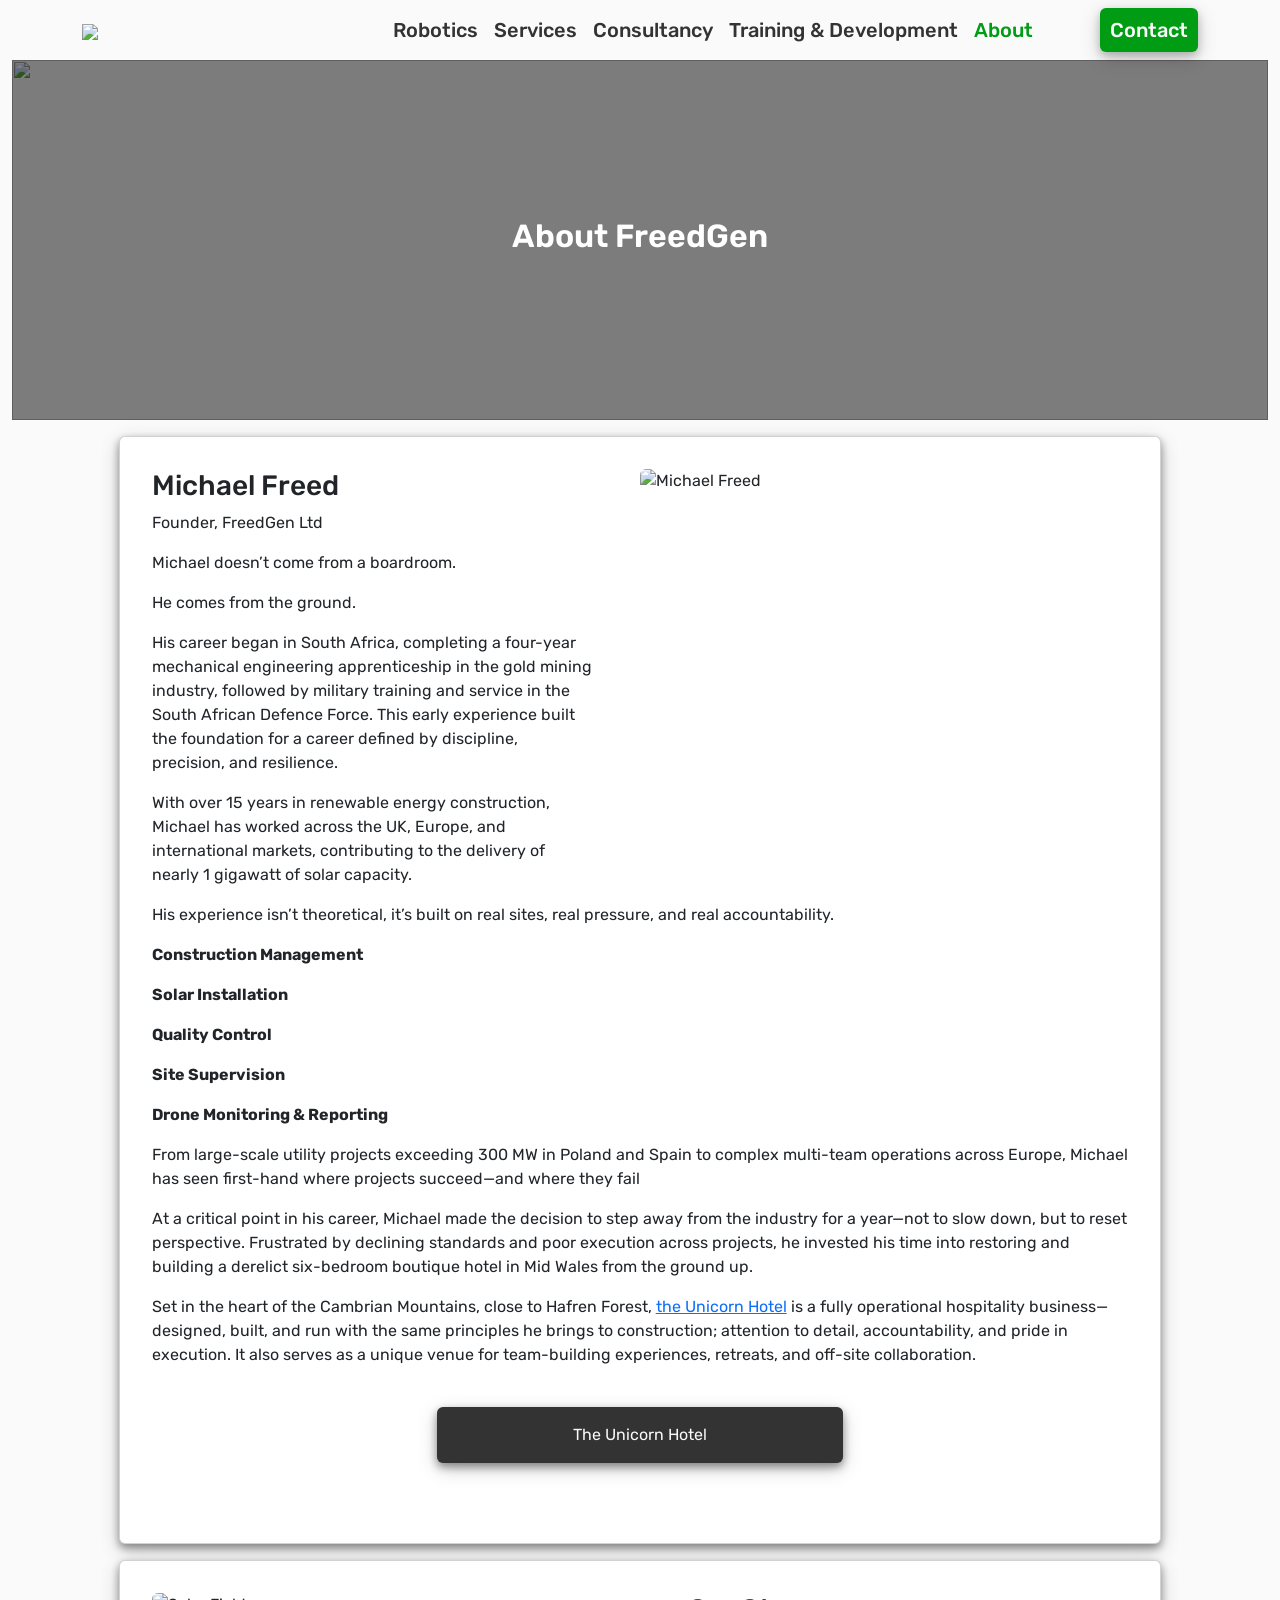
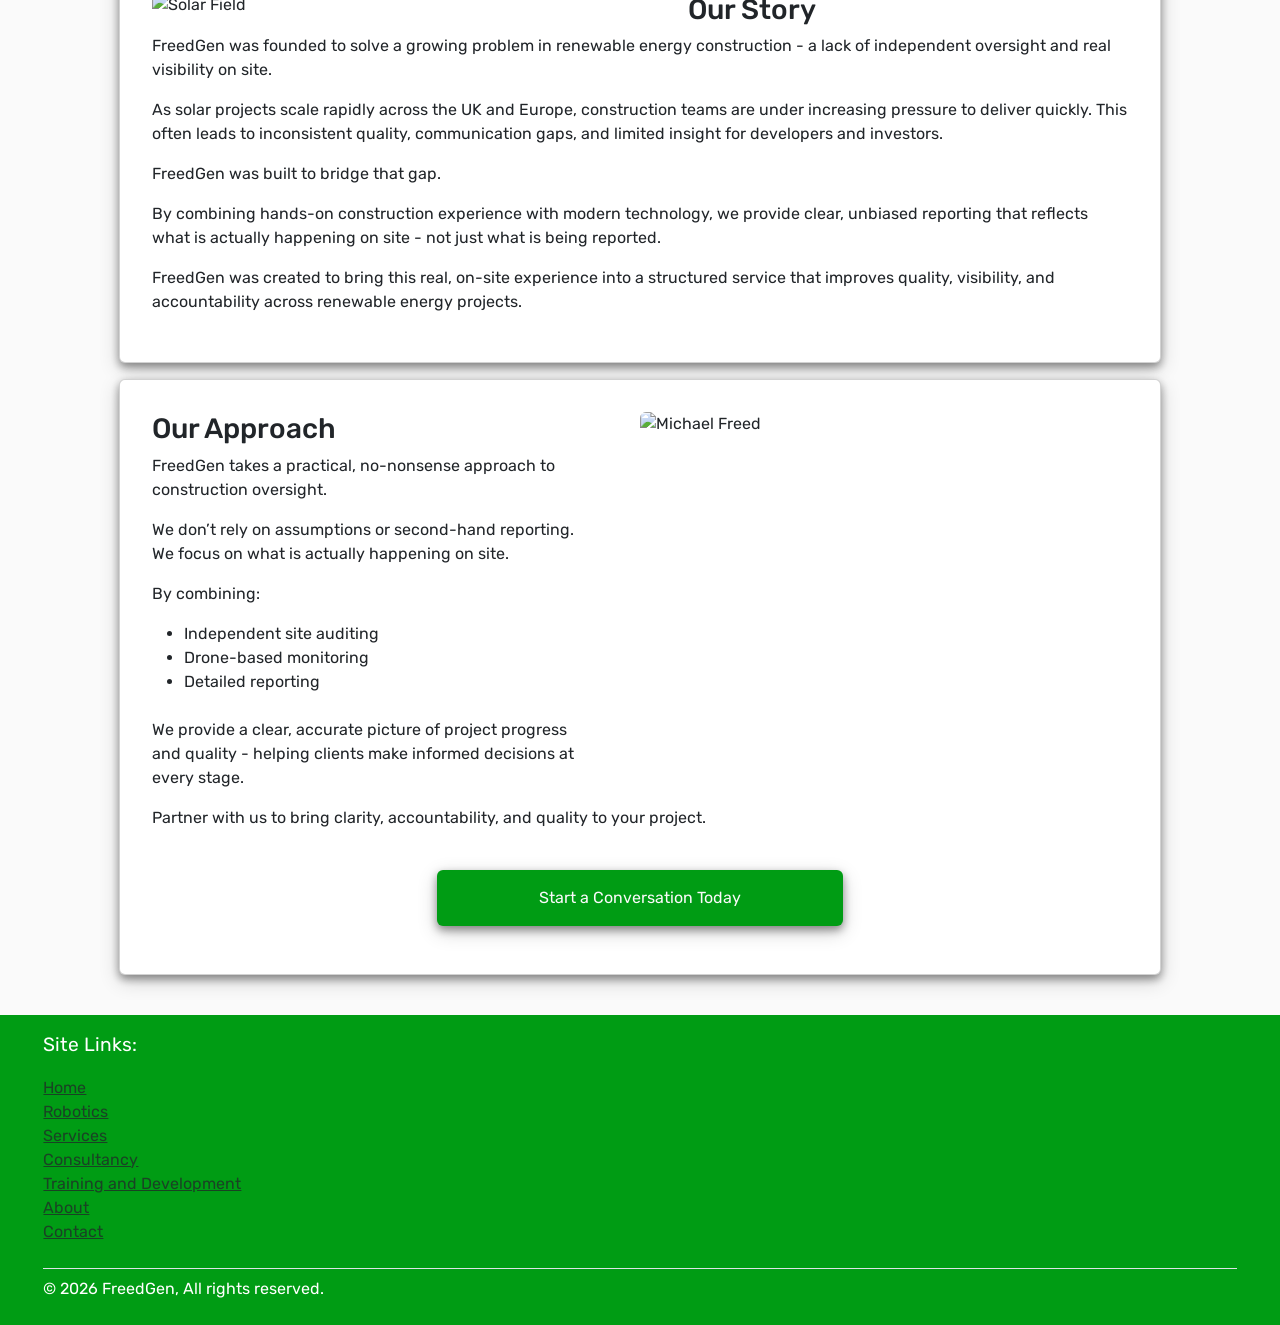
==== commit 69f6e7d9: "add contact form" ====
--- a/about.html
+++ b/about.html
@@ -51,9 +51,10 @@
                 <!-- LEFT SIDE NAV -->
                 <div class="collapse navbar-collapse" id="navbarToggle">
                     <div class="navbar-nav me-auto h5">
+                        <a class="nav-item nav-link" href="robotics.html">Robotics</a>
                         <a class="nav-item nav-link" href="services.html">Services</a>
                         <a class="nav-item nav-link" href="consultancy.html">Consultancy</a>
-                        <a class="nav-item nav-link" href="development.html">Development</a>
+                        <a class="nav-item nav-link" href="development.html">Training & Development</a>
                         <a class="nav-item nav-link current-page" href="about.html">About</a>
                     </div>
                     <!-- RIGHT SIDE NAV -->
@@ -93,33 +94,69 @@
                         <p class="card-text">Founder, FreedGen Ltd</p>
 
                         <p class="card-text">
-                            Michael has over 15 years of experience working in renewable energy
-                            construction across the UK, Europe, and internationally.
-                        </p>
-
-                        <p class="card-text">
-                            He has contributed to the delivery of nearly 1 gigawatt of solar capacity,
-                            working across a wide range of roles including:
-                        </p>
-
-                        <ul>
-                            <li>Construction management</li>
-                            <li>Solar installation</li>
-                            <li>Quality Control</li>
-                            <li>Site Supervision</li>
-                            <li>Drone monitoring and reporting</li>
-                        </ul>
-
-                        <p class="card-text">
-                            His experience includes involvement in large-scale utility solar projects,
-                            including projects of over 300 MW in Poland and Spain.
-                        </p>
-
-                        <p class="card-text">
-                            FreedGen was created to bring this real, on-site experience into a structured
-                            service that improves quality, visibility, and accountability across renewable
-                            energy projects.
-                        </p>
+                            Michael doesn’t come from a boardroom.
+                        </p>
+
+                        <p class="card-text">
+                            He comes from the ground.
+                        </p>
+                        <p>
+                            His career began in South Africa, completing a four-year mechanical engineering
+                            apprenticeship in the gold mining industry, followed by military training and service in the
+                            South African Defence Force. This early experience built the foundation for a career defined
+                            by discipline, precision,
+                            and resilience.
+                        </p>
+                        <p>
+                            With over 15 years in renewable energy construction, Michael has worked across the UK,
+                            Europe, and international markets, contributing to the delivery of nearly 1 gigawatt of
+                            solar capacity.
+                        </p>
+                        <p>
+                            His experience isn’t theoretical, it’s built on real sites, real pressure, and real
+                            accountability.
+                        </p>
+                        <p><b>
+                                Construction Management
+                            </b></p>
+                        <p><b>
+                                Solar Installation
+                            </b></p>
+                        <p><b>
+                                Quality Control
+                            </b></p>
+                        <p><b>
+                                Site Supervision
+                            </b></p>
+                        <p><b>
+                                Drone Monitoring & Reporting
+                            </b></p>
+
+                        <p class="card-text">
+                            From large-scale utility projects exceeding 300 MW in Poland and Spain to complex multi-team
+                            operations across Europe, Michael has seen first-hand where projects succeed—and where they
+                            fail
+                        </p>
+
+                        <p class="card-text">
+                            At a critical point in his career, Michael made the decision to step away from the industry
+                            for a year—not to slow down, but to reset perspective.
+                            Frustrated by declining standards and poor execution across projects, he invested his time
+                            into restoring and building a derelict six-bedroom boutique hotel in Mid Wales from the
+                            ground up.
+                        </p>
+                        <p>Set in the heart of the Cambrian Mountains, close to Hafren Forest, <a
+                                href="https://unicornhotelllanidloes.co.uk/" target="blanks">the Unicorn Hotel</a> is a
+                            fully operational hospitality business—designed, built, and run with the same principles he
+                            brings to construction; attention to detail, accountability, and pride in execution.
+                            It also serves as a unique venue for team-building experiences, retreats, and off-site
+                            collaboration.</p>
+                            <br>
+                        <div class="col-10 mx-auto">
+                            <a href="https://unicornhotelllanidloes.co.uk/" target="blank"
+                                class="service-button text-decoration-none shadow-effect rounded w-50 d-block text-center mx-auto mb-5 py-3">The
+                                Unicorn Hotel</a>
+                        </div>
 
                         <!-- Clear float so card wraps properly -->
                         <div class="clearfix"></div>
@@ -143,7 +180,8 @@
 
                         <h3 class="card-title">Our Story</h3>
                         <p class="card-text">FreedGen was founded to solve a growing problem in renewable energy
-                            construction - a lack of independent oversight and real visibility on site./p>
+                            construction - a lack of independent oversight and real visibility on site.
+                        </p>
 
                         <p class="card-text">
                             As solar projects scale rapidly across the UK and Europe, construction teams are under
@@ -224,7 +262,7 @@
                             <a href="contact.html"
                                 class="request-button text-decoration-none shadow-effect rounded w-50 d-block text-center mx-auto mb-3 py-3">
                                 Start a Conversation Today
-                        </a>
+                            </a>
                         </div>
 
                     </div>
@@ -249,10 +287,17 @@
                             <a href="index.html" class="nav-link-footer p-0 text-body-secondary">Home</a>
                         </li>
                         <li class="nav-item">
+                            <a href="robotics.html" class="nav-link-footer p-0 text-body-secondary">Robotics</a>
+                        </li>
+                        <li class="nav-item">
                             <a href="services.html" class="nav-link-footer p-0 text-body-secondary">Services</a>
                         </li>
                         <li class="nav-item">
                             <a href="consultancy.html" class="nav-link-footer p-0 text-body-secondary">Consultancy</a>
+                        </li>
+                        <li class="nav-item">
+                            <a href="development.html" class="nav-link-footer p-0 text-body-secondary">Training and
+                                Development</a>
                         </li>
                         <li class="nav-item">
                             <a href="about.html" class="nav-link-footer p-0 text-body-secondary">About</a>
--- a/assets/css/style.css
+++ b/assets/css/style.css
@@ -290,6 +290,40 @@
   color:#fafafa;
 }
 
+/* -------- ROBOTICS PAGE -------- */
+
+.scroll {
+    background: white;
+    display: flex;
+    align-items: center;
+    justify-content: space-around;
+    width: fit-content;
+    white-space: nowrap;
+    animation: loop 30s linear infinite;
+}
+
+@keyframes loop {
+    0% {transform: translateX(0%);}
+    100% {transform: translateX(-50%);}
+}
+.item {
+    display: flex;
+    align-items: center;
+    gap: 0 0.2rem;
+    color: #e2e8f0;
+    font-size: .9rem;
+    /* background-color: #152c41;
+    padding: 0.7rem 1rem; */
+    margin: 0rem 1rem;
+    border-radius: 0.4rem;
+    white-space: nowrap;
+    box-shadow:
+    0 0.1rem 0.2rem #00000033,
+    0 0.1rem 0.5rem #0000004d,
+    0 0.2rem 01.5rem #00000066,
+}
+
+
 /* -------- SERVICES PAGE -------- */
 
 
@@ -347,6 +381,11 @@
 
 .card-container-dev {
   background-color: rgba(218, 215, 215, 0.656);
+}
+
+.text-green {
+  background-color: #009C14;
+  color: #fafafa;
 }
 
 /* -------- CONTACT PAGE -------- */
